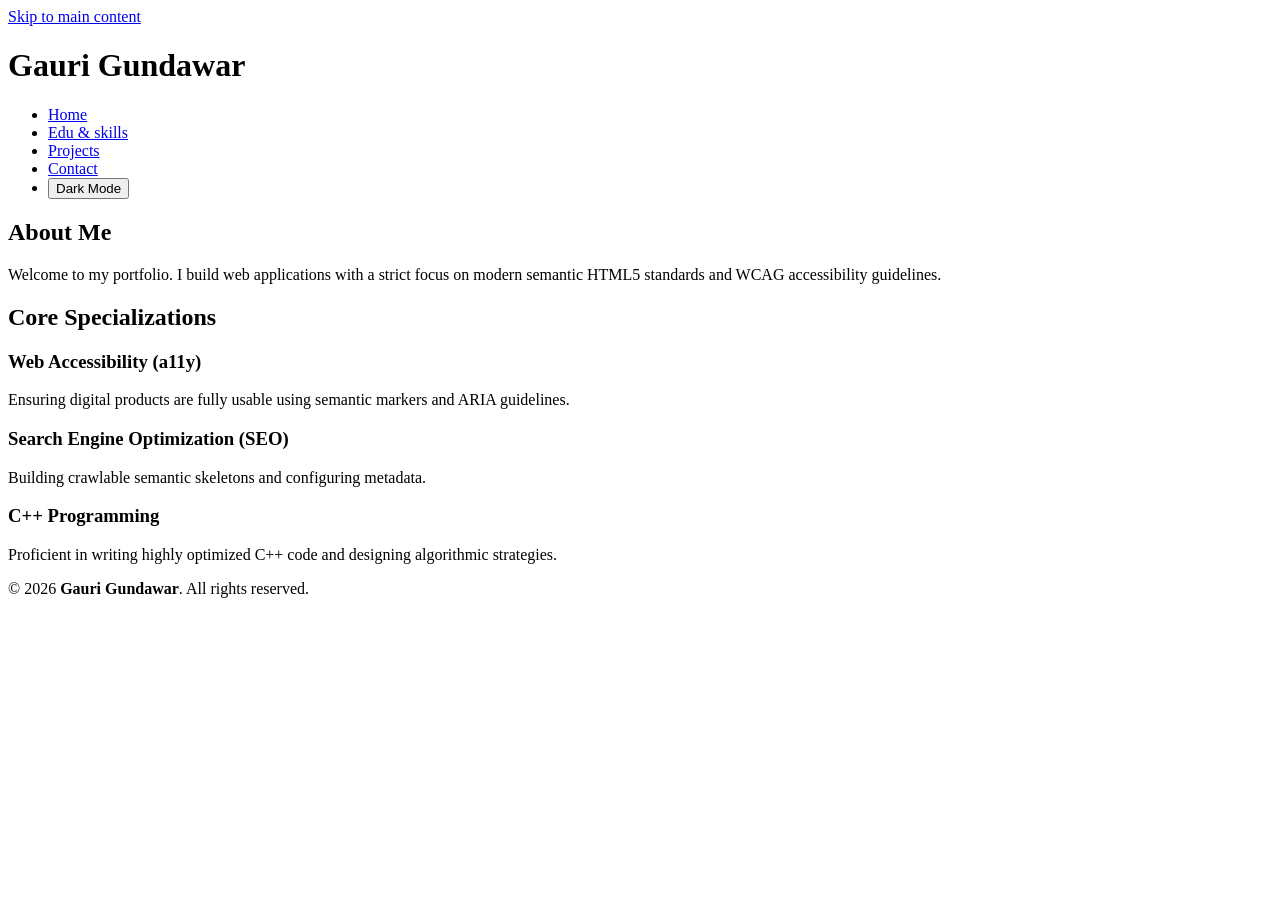
==== index.html @ 026ad321 "Add files via upload" ====
<!DOCTYPE html>
<html lang="en" data-theme="light">
<head>
    <meta charset="UTF-8">
    <meta name="viewport" content="width=device-width, initial-scale=1.0">
    <meta name="description" content="Professional portfolio of a Frontend Developer specializing in semantic HTML, web accessibility, and SEO optimization.">
    <title>Home | Professional Developer Portfolio</title>
    <link rel="stylesheet" href="style.css">
</head>
<body>

    <a href="#main-content" class="sr-only">Skip to main content</a>

    <header>
        <h1>Gauri Gundawar</h1>
        <nav aria-label="Main Navigation">
            <ul>
                <li><a href="index.html" aria-current="page">Home</a></li>
                <li><a href="edu2.html">Edu & skills</a></li>
                <li><a href="project2.html">Projects</a></li>
                <li><a href="contact2.html">Contact</a></li>
                <li><button class="theme-toggle-btn" id="themeBtn">Dark Mode</button></li>
            </ul>
        </nav>
    </header>

    <main id="main-content" class="grid-container">
        <section class="content-box about-card" aria-labelledby="about-heading">
            <h2 id="about-heading">About Me</h2>
            <p>Welcome to my portfolio. I build web applications with a strict focus on modern semantic HTML5 standards and WCAG accessibility guidelines.</p>
        </section>

        <section class="content-box skills-sidebar" aria-labelledby="skills-heading">
            <h2 id="skills-heading">Core Specializations</h2>
            <article style="border:none; padding:0; box-shadow:none; margin-bottom:1rem;">
                <h3>Web Accessibility (a11y)</h3>
                <p>Ensuring digital products are fully usable using semantic markers and ARIA guidelines.</p>
            </article>
            <article style="border:none; padding:0; box-shadow:none; margin-bottom:1rem;">
                <h3>Search Engine Optimization (SEO)</h3>
                <p>Building crawlable semantic skeletons and configuring metadata.</p>
            </article>
            <article style="border:none; padding:0; box-shadow:none;">
                <h3>C++ Programming</h3>
                <p>Proficient in writing highly optimized C++ code and designing algorithmic strategies.</p>
            </article>
        </section>
    </main>

    <footer>
        <p>&copy; 2026 <b>Gauri Gundawar</b>. All rights reserved.</p>
    </footer>

    <script src="theme.js"></script>
</body>
</html>
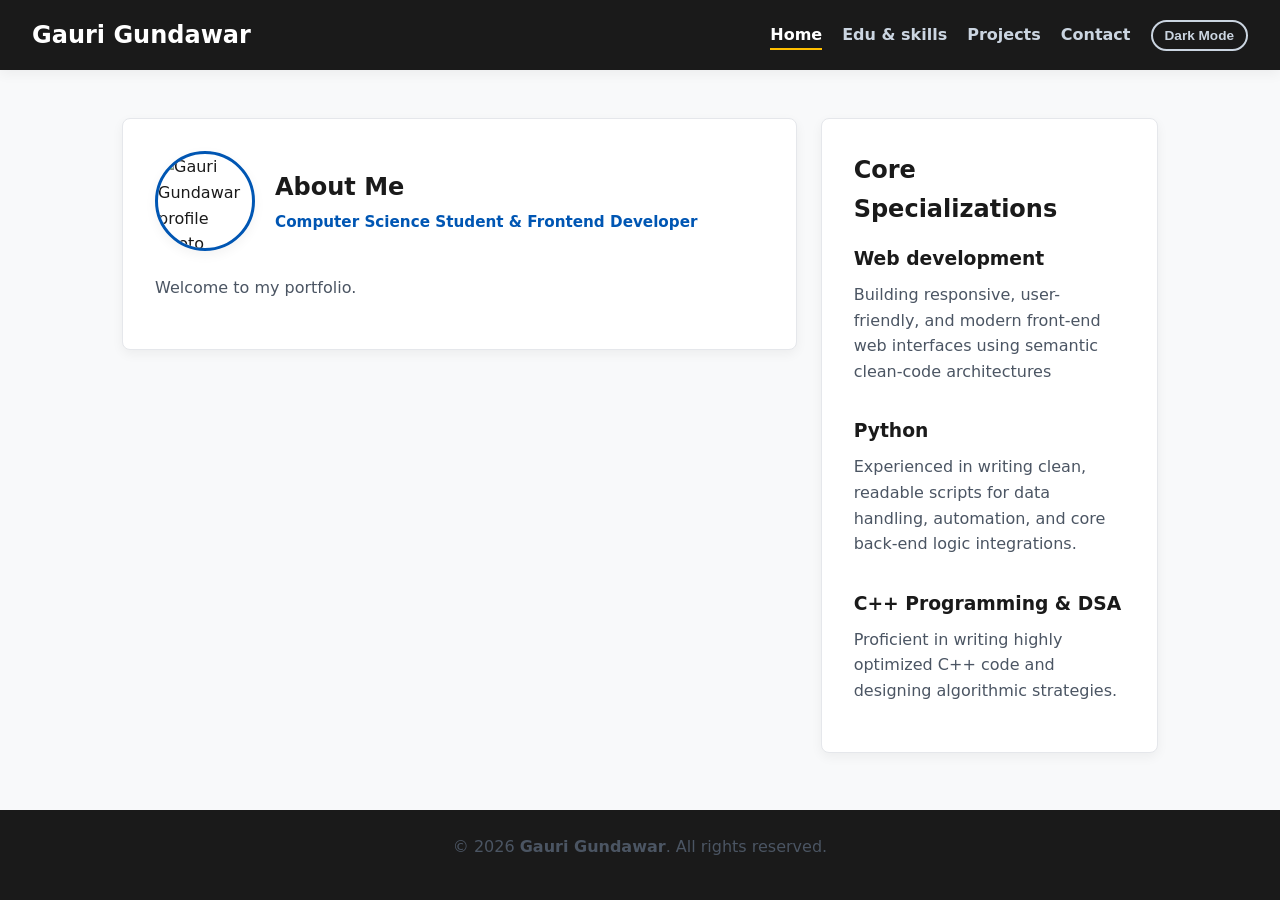
==== commit 73bc48dd: "Revise portfolio content and layout Updated the portfolio page with new content and structure, inclu" ====
--- a/index.html
+++ b/index.html
@@ -26,22 +26,30 @@
 
     <main id="main-content" class="grid-container">
         <section class="content-box about-card" aria-labelledby="about-heading">
-            <h2 id="about-heading">About Me</h2>
-            <p>Welcome to my portfolio. I build web applications with a strict focus on modern semantic HTML5 standards and WCAG accessibility guidelines.</p>
+            
+            <div style="display: flex; align-items: center; gap: 20px; flex-wrap: wrap; margin-bottom: 1.5rem;">
+                <img src="profilepic.jpeg" alt="Gauri Gundawar profile photo" style="width: 100px; height: 100px; border-radius: 50%; object-fit: cover; border: 3px solid var(--accent); box-shadow: var(--shadow);">
+                <div>
+                    <h2 id="about-heading" style="margin: 0;">About Me</h2>
+                    <p style="margin: 4px 0 0 0; font-weight: 600; color: var(--accent); font-size: 0.95rem;">Computer Science Student & Frontend Developer</p>
+                </div>
+            </div>
+            
+            <p>Welcome to my portfolio.</p>
         </section>
 
         <section class="content-box skills-sidebar" aria-labelledby="skills-heading">
             <h2 id="skills-heading">Core Specializations</h2>
             <article style="border:none; padding:0; box-shadow:none; margin-bottom:1rem;">
-                <h3>Web Accessibility (a11y)</h3>
-                <p>Ensuring digital products are fully usable using semantic markers and ARIA guidelines.</p>
+                <h3>Web development</h3>
+                <p>Building responsive, user-friendly, and modern front-end web interfaces using semantic clean-code architectures</p>
             </article>
             <article style="border:none; padding:0; box-shadow:none; margin-bottom:1rem;">
-                <h3>Search Engine Optimization (SEO)</h3>
-                <p>Building crawlable semantic skeletons and configuring metadata.</p>
+                <h3>Python</h3>
+                <p>Experienced in writing clean, readable scripts for data handling, automation, and core back-end logic integrations.</p>
             </article>
             <article style="border:none; padding:0; box-shadow:none;">
-                <h3>C++ Programming</h3>
+                <h3>C++ Programming & DSA</h3>
                 <p>Proficient in writing highly optimized C++ code and designing algorithmic strategies.</p>
             </article>
         </section>
@@ -53,4 +61,4 @@
 
     <script src="theme.js"></script>
 </body>
-</html>+</html>
--- a/style.css
+++ b/style.css
@@ -0,0 +1,195 @@
+/* ==========================================================================
+   1. CORE VARIABLES (Dynamic Light/Dark System)
+   ========================================================================== */
+:root, [data-theme="light"] {
+    --bg-primary: #f8f9fa;
+    --bg-surface: #ffffff;
+    --text-primary: #1a1a1a;
+    --text-secondary: #4b5563;
+    --accent: #0056b3;
+    --accent-hover: #004494;
+    --focus-ring: #ffbf00;
+    --border-color: #e5e7eb;
+    --shadow: 0 4px 12px rgba(0, 0, 0, 0.05);
+    --card-bg: #ffffff;
+}
+
+[data-theme="dark"] {
+    --bg-primary: #0f172a;
+    --bg-surface: #1e293b;
+    --text-primary: #f8fafc;
+    --text-secondary: #94a3b8;
+    --accent: #3b82f6;
+    --accent-hover: #60a5fa;
+    --focus-ring: #ffbf00;
+    --border-color: #334155;
+    --shadow: 0 4px 12px rgba(0, 0, 0, 0.3);
+    --card-bg: #1e293b;
+}
+
+/* Base Resets & Transitions */
+* {
+    box-sizing: border-box;
+    margin: 0;
+    padding: 0;
+    transition: background-color 0.25s ease, color 0.25s ease, border-color 0.25s ease;
+}
+
+body {
+    font-family: system-ui, -apple-system, BlinkMacSystemFont, 'Segoe UI', Roboto, sans-serif;
+    line-height: 1.6;
+    background-color: var(--bg-primary);
+    color: var(--text-primary);
+    display: flex;
+    flex-direction: column;
+    min-height: 100vh;
+}
+
+/* ==========================================================================
+   2. FLEXBOX ARCHITECTURE (Header, Nav, & Interactive Components)
+   ========================================================================== */
+header {
+    background: #1a1a1a; /* Fixed dark tracking skin for header */
+    color: white;
+    padding: 1rem 2rem;
+    display: flex;
+    justify-content: space-between;
+    align-items: center;
+    flex-wrap: wrap;
+    gap: 1rem;
+    box-shadow: var(--shadow);
+}
+
+header h1, header h2 {
+    margin: 0;
+    font-size: 1.5rem;
+    color: #fff;
+}
+
+/* Navigation Menu (Flex Row) */
+nav ul {
+    list-style: none;
+    padding: 0;
+    margin: 0;
+    display: flex;
+    gap: 20px;
+    align-items: center;
+}
+
+nav a {
+    color: #cbd5e1;
+    text-decoration: none;
+    font-weight: bold;
+    padding: 4px 0;
+}
+
+nav a:hover, nav a[aria-current="page"] {
+    color: white;
+    border-bottom: 2px solid var(--focus-ring);
+}
+
+nav a:focus, input:focus, textarea:focus, button:focus {
+    outline: 3px solid var(--focus-ring);
+    outline-offset: 4px;
+}
+
+/* Theme Toggle Button Styles */
+.theme-toggle-btn {
+    background: transparent;
+    border: 2px solid #cbd5e1;
+    color: #cbd5e1;
+    padding: 6px 12px;
+    border-radius: 20px;
+    cursor: pointer;
+    font-size: 0.85rem;
+    font-weight: 600;
+}
+.theme-toggle-btn:hover {
+    color: white;
+    border-color: white;
+}
+
+/* ==========================================================================
+   3. MOBILE-FIRST STRUCTURAL LAYOUT
+   ========================================================================== */
+main {
+    padding: 2rem 1rem;
+    max-width: 1100px;
+    width: 100%;
+    margin: 0 auto;
+    flex: 1;
+}
+
+.content-box {
+    background: var(--card-bg);
+    border: 1px solid var(--border-color);
+    padding: 2rem;
+    border-radius: 8px;
+    box-shadow: var(--shadow);
+}
+
+/* Mobile Fallback: Direct Vertical Stacking */
+.grid-container {
+    display: grid;
+    grid-template-columns: 1fr;
+    gap: 1.5rem;
+}
+
+.project-grid {
+    display: grid;
+    grid-template-columns: 1fr;
+    gap: 1.5rem;
+    margin-top: 1.5rem;
+}
+
+/* Core Element Styles */
+h1 { margin-top: 0; margin-bottom: 1rem; color: var(--text-primary); }
+h2 { margin-top: 0; margin-bottom: 1rem; color: var(--text-primary); }
+p { color: var(--text-secondary); margin-bottom: 1rem; }
+
+/* Functional Forms */
+form { display: flex; flex-direction: column; gap: 20px; margin-top: 1.5rem; }
+.form-group { display: flex; flex-direction: column; }
+label { font-weight: 600; margin-bottom: 6px; color: var(--text-primary); }
+input, textarea, button { padding: 12px; font-size: 1rem; border: 1px solid var(--border-color); border-radius: 6px; background: var(--bg-primary); color: var(--text-primary); }
+button { background: var(--accent); color: white; border: none; cursor: pointer; font-weight: bold; }
+button:hover { background: var(--accent-hover); }
+
+/* Decorative Project Cards */
+article {
+    background-color: var(--card-bg);
+    border: 1px solid var(--border-color);
+    padding: 24px;
+    border-radius: 8px;
+    box-shadow: var(--shadow);
+    display: flex;
+    flex-direction: column;
+    justify-content: space-between;
+}
+article h3 { color: var(--text-primary); margin-bottom: 0.5rem; }
+article a { color: var(--accent); text-decoration: none; font-weight: 600; margin-top: 1rem; align-self: flex-start; }
+
+footer { background: #1a1a1a; color: #cbd5e1; text-align: center; padding: 1.5rem; margin-top: auto; }
+
+/* Skip Link */
+.sr-only { position: absolute; width: 1px; height: 1px; padding: 0; margin: -1px; overflow: hidden; clip: rect(0,0,0,0); border: 0; }
+.sr-only:focus { position: static; width: auto; height: auto; padding: 10px; background: var(--focus-ring); color: #1a1a1a; font-weight: bold; display: block; text-align: center; text-decoration: none; }
+
+/* ==========================================================================
+   4. ADVANCED TWO-DIMENSIONAL CSS GRID (Tablet & Desktop Breakpoints)
+   ========================================================================== */
+@media (min-width: 768px) {
+    main { padding: 3rem 2rem; }
+    .project-grid { grid-template-columns: repeat(2, 1fr); }
+}
+
+@media (min-width: 1024px) {
+    /* 2D asymmetric structure for home layout rows/columns */
+    .grid-container {
+        grid-template-columns: 2fr 1fr;
+        align-items: start;
+    }
+    
+    .about-card { grid-column: 1 / 2; }
+    .skills-sidebar { grid-column: 2 / 3; }
+}
